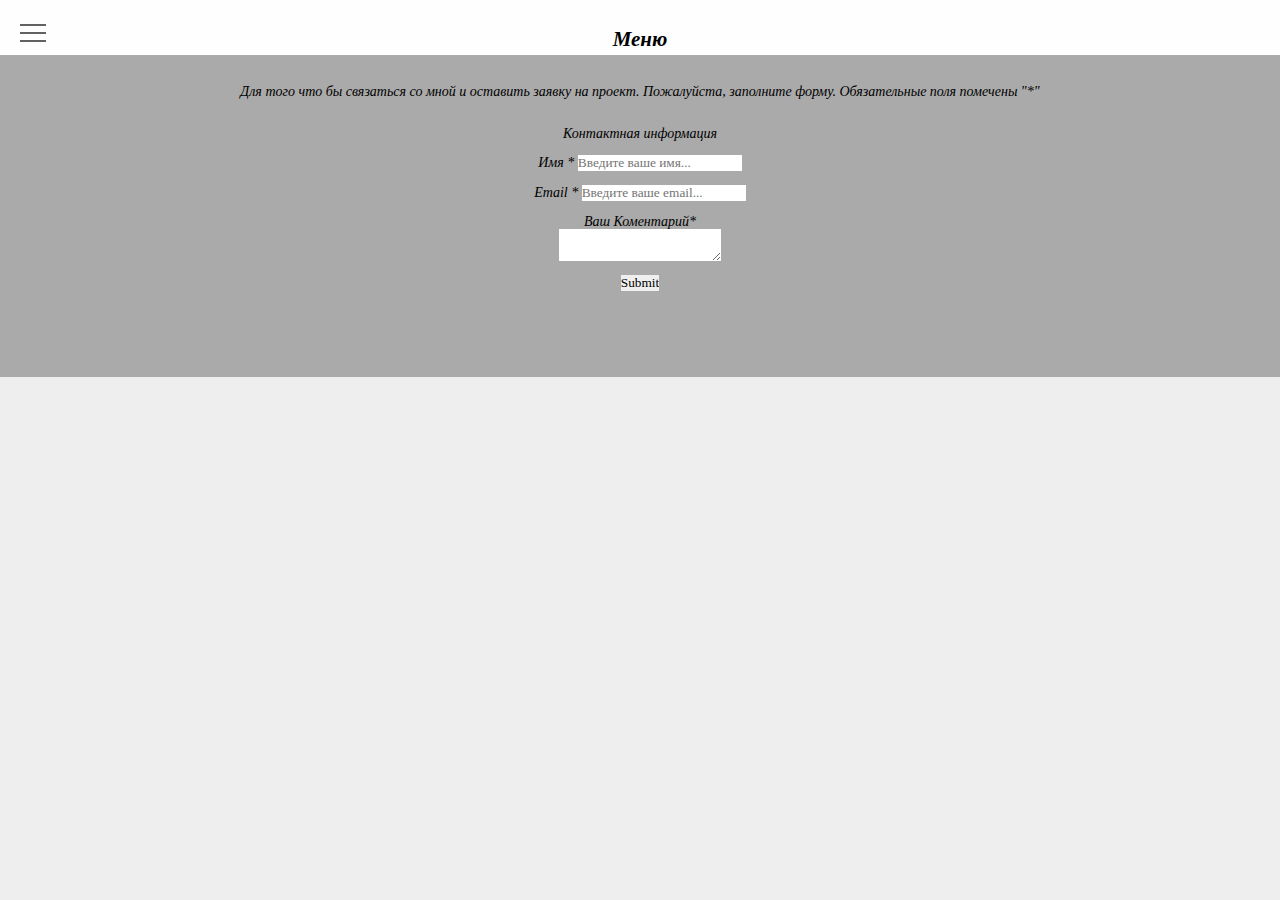
==== A.html @ 073a8728 "Add files via upload" ====
<DOCTYPE html>
<html>
 <haed>
  <link rel="stylesheet" href="style.css"/>
  <link rel="Iheet" href="I.css"/>
  <link rel="indexheet" href="index.html"/>
  <meta charset="UTF-8"/>
  <title>Danila CV</title>
 </head>
 <body>
   <header>
     <div class="menu">
       <div class="hamburger-menu">
          <input id="menu__toggle" type="checkbox" />
          <label class="menu__btn" for="menu__toggle">
            <span></span>
          </label>
       <ul class="menu__box">
          <li><a class="menu__item" href="I.html">Главная</a></li>
          <li><a class="menu__item" href="#">Проекты</a></li>
          <li><a class="menu__item" href="A.html">Оставить Заявку</a></li>
        </ul>
      </div>
     </div>
     <h2>Меню</h2>
   </header>
   <footer>
   
       
        <form action="#">
  <p> Для того что бы связаться со мной и оставить заявку на проект. Пожалуйста, заполните форму. Обязательные поля помечены "*" </p>
  <br />
  <br />
  <fieldset>
    <legend>Контактная информация</legend>
        <br />
      <label for="name">Имя <em>*</em></label>
       <input tyre="text" id="name" placeholder="Введите ваше имя...">
      <br>
        <br />
      <label for="email">Email <em>*</em> </label>
      <input tyre="email" id="email" placeholder="Введите ваше email...">
      <br />
        <br />
      <label for="comments">Ваш Коментарий<em>*</em> </label>
      <br />
      <textarea id="comments"></textarea>
  </fieldset>
  <br />
  <div class="B">
    <p><input type="submit"></p>
  </div>
        </form>
 
      <br>
      <br>
      <br>
      <br>
 </footer>
 </body>
</html>
---- style.css ----
*{
  padding: 0;
	margin: 0;
	border: 0;
}
*,*:before,*:after{
	-moz-box-sizing: border-box;
	-webkit-box-sizing: border-box;
	box-sizing: border-box;
}
:focus,:active{outline: none;}
a:focus,a:active{outline: none;}

nav,footer,header,aside{display: block;}

html,body{
	height: 100%;
	width: 100%;
	font-size: 100%;
	line-height: 1;
	font-size: 14px;
	-ms-text-size-adjust: 100%;
	-moz-text-size-adjust: 100%;
	-webkit-text-size-adjust: 100%;
}
input,button,textarea{font-family:inherit;}

input::-ms-clear{display: none;}
button{cursor: pointer;}
button::-moz-focus-inner {padding:0;border:0;}
a, a:visited{text-decoration: none;}
a:hover{text-decoration: none;}
ul li{list-style: none;}
img{vertical-align: top;}

body {
  
}

header {
  
}

footer {
  
}



@import url('https://fonts.googleapis.com/css2?family=Bad+Script&family=Comforter&family=Great+Vibes&family=Marck+Script&display=swap');

@import url('https://fonts.googleapis.com/css2?family=Bad+Script&family=Comforter&family=Great+Vibes&family=Marck+Script&family=Roboto:wght@500&display=swap');






body {
  background-color: #eee;
  color: ;#000
  font-size: 16px;
  font-weight: normal;
  //*font-family: 'Bad Script', 'Comforter', 'Great Vibes', 'Marck Script', cursive;*/
}

header{
  display: grid;
  align-items: center;
  height: 55px;
  background: #fefefe;
  text-align: center;
  font-style: italic;
}

.box{
  text-align: center;
}

.text_1{
  z-index: -1;
  text-align: center;
  margin-top: 150px;
  margin-left: 15%;
  position: relative;
  max-width: 70%;
  max-height: ;
}


.box_button{
  display: flex;
  justify-content: center;
  margin: 100px;
}

.button {
  color #000;
  transition-duration: 3s;
  display: grid;
  align-items: center;
  text-align: center;
  background: #094;
  width: 150px;
  height: 50px;
  border-radius: 10px;
  box-shadow: 2px 2px 5px #000;
}

a {
  color: #000;
  
}

.button:hover {
 color #000;
 transition-duration: 3s;
 background: #0ef;
 box-shadow: 5px 5px 10px #000;
}

.button:active {
 transition-duration: 0.0001s;
 color: #000;
 background: #f29;
} 





#menu__toggle {
  opacity: 0;
}
.menu__btn {
  display: flex;
  align-items: center;
  position: fixed;
  top: 20px;
  left: 20px;
  width: 26px;
  height: 26px;
  cursor: pointer;
  z-index: 1;
}

.menu__btn > span,
.menu__btn > span::before,
.menu__btn > span::after {
  display: block;
  position: absolute;
  width: 100%;
  height: 2px;
  background-color: #616161;
}
.menu__btn > span::before {
  content: '';
  top: -8px;
}
.menu__btn > span::after {
  content: '';
  top: 8px;
}



.menu__box {
  display: block;
  position: fixed;
  visibility: hidden;
  top: 0;
  left: -100%;
  width: 300px;
  height: 100%;
  margin: 0;
  padding: 80px 0;
  list-style: none;
  text-align: center;
  background-color: #ECEFF1;
  box-shadow: 1px 0px 6px rgba(0, 0, 0, .2);
}

.menu__item {
  display: block;
  padding: 12px 24px;
  color: #333;
  font-family: 'Roboto', sans-serif;
  font-size: 20px;
  font-weight: 600;
  text-decoration: none;
}
.menu__item:hover {
  background-color: #CFD8DC;
}

#menu__toggle:checked ~ .menu__btn > span {
  transform: rotate(45deg);
}
#menu__toggle:checked ~ .menu__btn > span::before {
  top: 0;
  transform: rotate(0);
}
#menu__toggle:checked ~ .menu__btn > span::after {
  top: 0;
  transform: rotate(90deg);
}
#menu__toggle:checked ~ .menu__box {
  z-index: 0;
  visibility: visible;
  left: 0;
}


.menu__btn > span,
.menu__btn > span::before,
.menu__btn > span::after {
  transition-duration: .25s;
}
.menu__box {
  transition-duration: .25s;
}
.menu__item {
  transition-duration: .25s;
}



.zaholovoc {
  margin-top: 50px;
  margin-bottom: 50px;
}


@media screen and (max-width: 1280px) {
 .text_box {
  display:flex;
  flex-direction: colum;
  
}
.foto {
  flex-grow: 1;
  flex-shrink: 1;
  
}
.text_2 {
  padding: 30px;
  flex-grow: 1;
  flex-shrink: 1;
  
;
}
}

.text_box {
  display:flex;
  flex-direction: row;
  grid-template-columns: 2;
  margin: 2%;
  background: #fefefe;
}

.foto {
  flex-basis: 70%;
  flex-grow: 1;
  flex-shrink: 1;
  background: #386;
}

.text_2 {
  padding: 30px;
  flex-grow: 1;
  flex-shrink: 1;
  text-align: left;
;
}
.Bucva1:first-letter{
  color: #094;
  font-size: 32px;
}

.cursiv {
  font-style: italic;
}


.content_box {
  background: #386;
  margin: 10%;
}

.content_box_2 {
  margin: 2%;
  padding: 30px;
  background: #fefefe;
  background: ;
  display: grid;
  justify-content: center;
  font-size: 32px;
  border-radius: 30px;
}

.table {
  text-align: center;
  font-size: 20px;
  border: 3px solid grey;
  padding: 10px;
}
th, td {
   border: 3px solid grey;
   padding: 10px;
}

footer{
  padding: 30px;
  z-index: -4;
  display: grid;
  align-items: center;
  width: 100%;
  background: #aaa;
  text-align: center;
  font-style: italic;
  position: absolute;
}
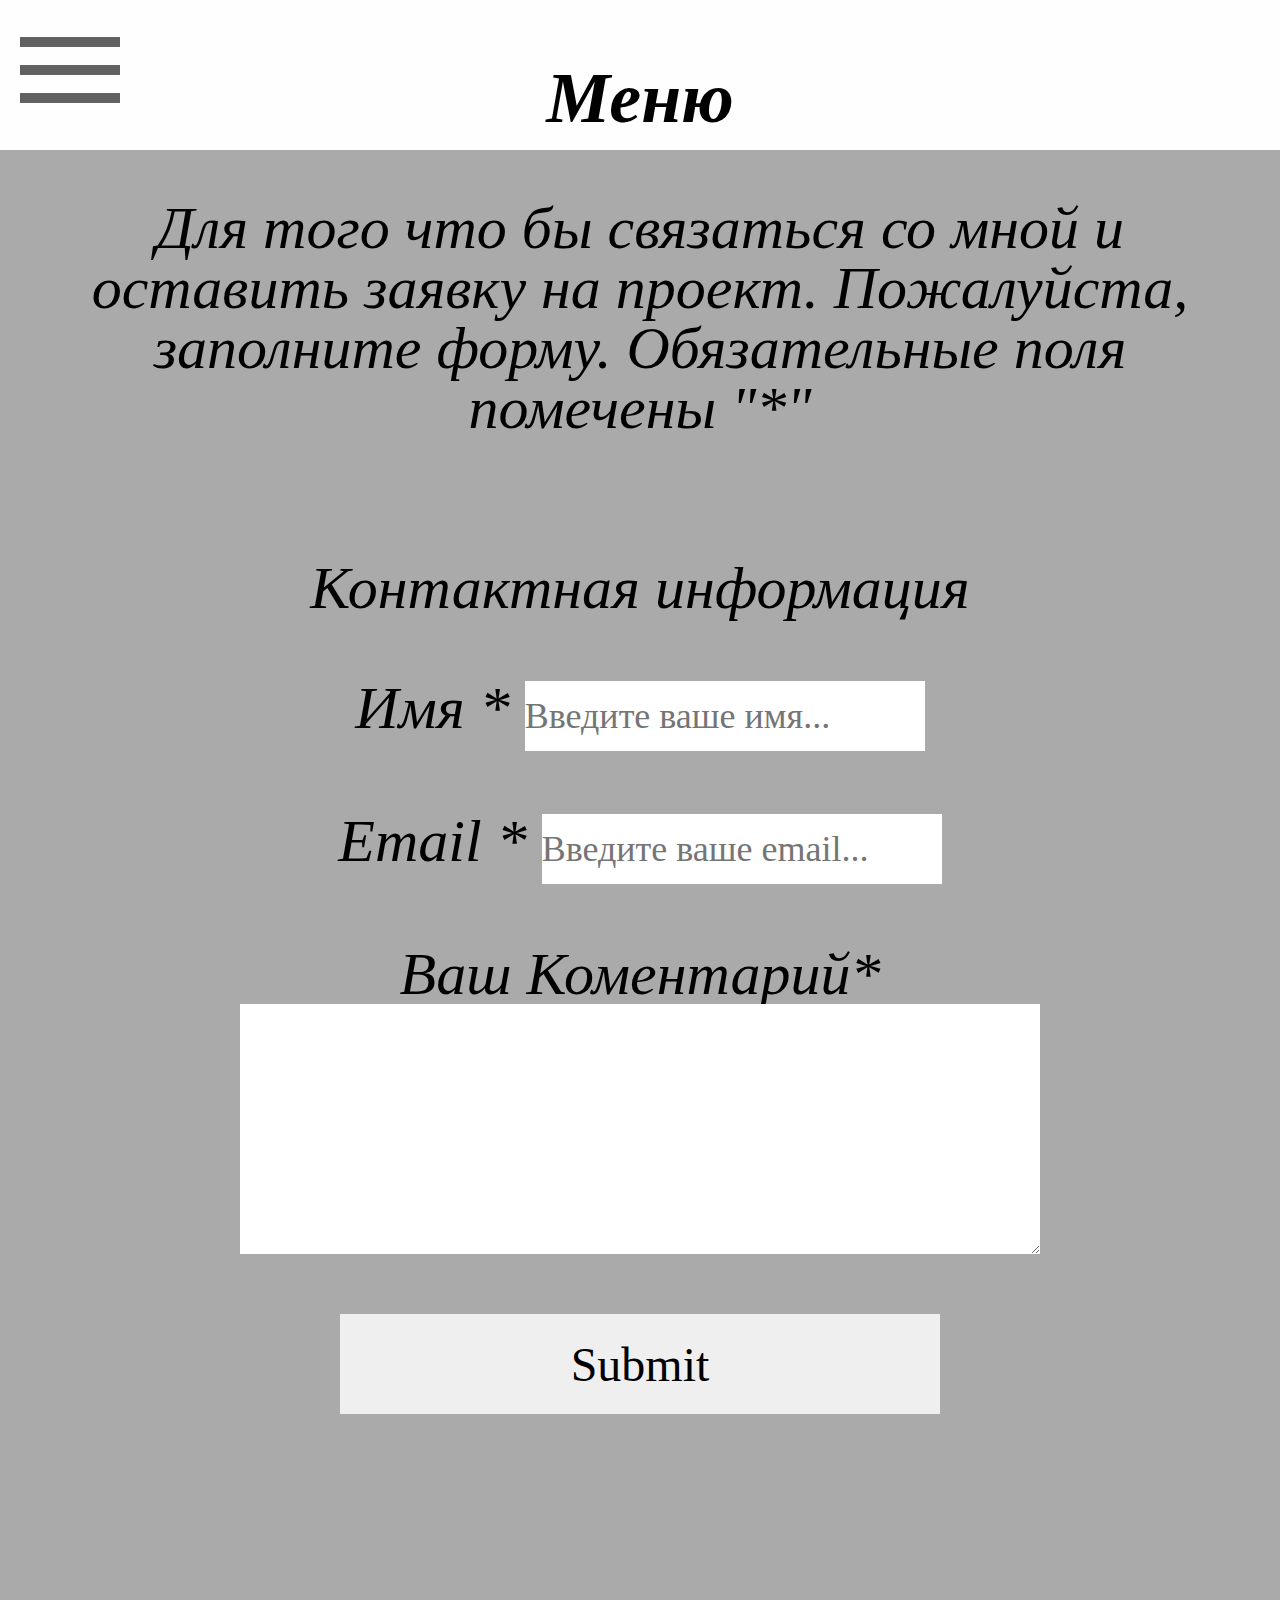
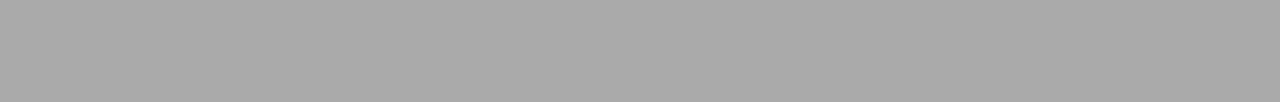
==== commit b186a521: "Add files via upload" ====
--- a/A.html
+++ b/A.html
@@ -5,6 +5,37 @@
   <link rel="Iheet" href="I.css"/>
   <link rel="indexheet" href="index.html"/>
   <meta charset="UTF-8"/>
+  <style type="text/css" media="all">
+    .menu1 {
+      min-height: 100%;
+      min-width: 100%;
+      font-size: 60px;
+    }
+    .comments {
+      width: 400px;
+      height: 250px;
+    }
+    .user1 {
+      width: 400px;
+      height: 70px;
+            font-size: 36px;
+    }
+    .user2 { 
+      width: 400px;
+      height: 70px;
+      font-size: 36px;
+    }
+    .user3 {
+      width: 800px;
+      height: 250px;
+      font-size: 36px;
+    }
+    .Otp{
+      width: 600px;
+      height: 100px;
+      font-size: 48px;
+    }
+  </style>
   <title>Danila CV</title>
  </head>
  <body>
@@ -24,7 +55,7 @@
      </div>
      <h2>Меню</h2>
    </header>
-   <footer>
+   <footer class="menu1">
    
        
         <form action="#">
@@ -34,21 +65,21 @@
   <fieldset>
     <legend>Контактная информация</legend>
         <br />
-      <label for="name">Имя <em>*</em></label>
-       <input tyre="text" id="name" placeholder="Введите ваше имя...">
+      <label for="name1">Имя <em>*</em></label>
+       <input tyre="text" class="user1" id="name" placeholder="Введите ваше имя...">
       <br>
         <br />
-      <label for="email">Email <em>*</em> </label>
-      <input tyre="email" id="email" placeholder="Введите ваше email...">
+      <label for="email1">Email <em>*</em> </label>
+      <input tyre="email" id="email" class="user2" placeholder="Введите ваше email...">
       <br />
         <br />
-      <label for="comments">Ваш Коментарий<em>*</em> </label>
+      <label for="comments1">Ваш Коментарий<em>*</em> </label>
       <br />
-      <textarea id="comments"></textarea>
+      <textarea class="user3" id="comments"></textarea>
   </fieldset>
   <br />
   <div class="B">
-    <p><input type="submit"></p>
+    <p><input class="Otp" type="submit"></p>
   </div>
         </form>
  
@@ -58,4 +89,4 @@
       <br>
  </footer>
  </body>
-</html>+</html>
--- a/style.css
+++ b/style.css
@@ -44,7 +44,8 @@
 footer {
   
 }
-
+h1,h2,h3,h4,h5,h6{font-size:inherit;font-weight: 400;}
+/*--------------------*/
 
 
 @import url('https://fonts.googleapis.com/css2?family=Bad+Script&family=Comforter&family=Great+Vibes&family=Marck+Script&display=swap');
@@ -59,15 +60,17 @@
 body {
   background-color: #eee;
   color: ;#000
-  font-size: 16px;
+  font-size: 48px;
   font-weight: normal;
   //*font-family: 'Bad Script', 'Comforter', 'Great Vibes', 'Marck Script', cursive;*/
 }
 
 header{
+    font-size: 72px;
+    font-weight: 600;
   display: grid;
   align-items: center;
-  height: 55px;
+  height: 150px;
   background: #fefefe;
   text-align: center;
   font-style: italic;
@@ -84,6 +87,7 @@
   margin-left: 15%;
   position: relative;
   max-width: 70%;
+  font-size: 48px;
   max-height: ;
 }
 
@@ -91,6 +95,7 @@
 .box_button{
   display: flex;
   justify-content: center;
+  
   margin: 100px;
 }
 
@@ -99,12 +104,15 @@
   transition-duration: 3s;
   display: grid;
   align-items: center;
+  font-size: 48px;
   text-align: center;
   background: #094;
-  width: 150px;
-  height: 50px;
+  width: 450px;
+  height: 150px;
   border-radius: 10px;
   box-shadow: 2px 2px 5px #000;
+  font-weight: 900;
+  font-style: italic;
 }
 
 a {
@@ -138,8 +146,8 @@
   position: fixed;
   top: 20px;
   left: 20px;
-  width: 26px;
-  height: 26px;
+  width: 100px;
+  height: 100px;
   cursor: pointer;
   z-index: 1;
 }
@@ -150,16 +158,16 @@
   display: block;
   position: absolute;
   width: 100%;
-  height: 2px;
+  height: 10px;
   background-color: #616161;
 }
 .menu__btn > span::before {
   content: '';
-  top: -8px;
+  top: -28px;
 }
 .menu__btn > span::after {
   content: '';
-  top: 8px;
+  top: 28px;
 }
 
 
@@ -168,9 +176,9 @@
   display: block;
   position: fixed;
   visibility: hidden;
-  top: 0;
+  top: 30px;
   left: -100%;
-  width: 300px;
+  width: 400px;
   height: 100%;
   margin: 0;
   padding: 80px 0;
@@ -182,10 +190,10 @@
 
 .menu__item {
   display: block;
-  padding: 12px 24px;
+  padding: 30px 48px;
   color: #333;
   font-family: 'Roboto', sans-serif;
-  font-size: 20px;
+  font-size: 48px;
   font-weight: 600;
   text-decoration: none;
 }
@@ -228,52 +236,62 @@
 .zaholovoc {
   margin-top: 50px;
   margin-bottom: 50px;
-}
-
-
-@media screen and (max-width: 1280px) {
- .text_box {
+  font-size: 60px;
+  font-weight: 900;
+}
+
+
+
+
+
+
+
+h2 {
+  font-weight: 700;
+  text-align: center;
+  
+}
+
+
+
+.content {
+  border-radius: 10px;
   display:flex;
-  flex-direction: colum;
-  
-}
-.foto {
-  flex-grow: 1;
-  flex-shrink: 1;
-  
-}
-.text_2 {
+  flex-direction: column;
+  margin: 2%;
+  background: #fefefe;
+  font-size: 48px;
+  margin-bottom: 0px;
+}
+/
+.foto_box {
+  flex: 1 0 40%;
+  flex:  40%;
+  background: #fefefe;
+}
+
+.foto { 
+ min-width: 100%;
+ padding: 10px;
+}
+
+.text_box {
   padding: 30px;
-  flex-grow: 1;
-  flex-shrink: 1;
-  
-;
-}
-}
-
-.text_box {
-  display:flex;
-  flex-direction: row;
-  grid-template-columns: 2;
+  text-align: justify;
+  flex: 1 0 40%;
+; }
+.text_3 {
   margin: 2%;
   background: #fefefe;
-}
-
-.foto {
-  flex-basis: 70%;
-  flex-grow: 1;
-  flex-shrink: 1;
-  background: #386;
-}
-
-.text_2 {
+  font-size: 48px;
+  border-radius: 10px;
+  text-align: left;
   padding: 30px;
-  flex-grow: 1;
-  flex-shrink: 1;
-  text-align: left;
-;
-}
-.Bucva1:first-letter{
+}
+
+*/
+
+.Bucva1:first-line {
   color: #094;
   font-size: 32px;
 }
@@ -281,8 +299,24 @@
 .cursiv {
   font-style: italic;
 }
-
-
+/
+@media screen and (min-width: 1280px) {
+ .content {
+   flex-direction: row;
+  font-size: 48px;
+  flex-wrap: wrap;
+  display: block;
+
+ }
+ .Bucva1:first-line {
+  color: #094;
+  font-size: 48px;
+}
+.foto_box{
+  min-width: 100%;
+}
+}
+*/
 .content_box {
   background: #386;
   margin: 10%;
@@ -295,13 +329,13 @@
   background: ;
   display: grid;
   justify-content: center;
-  font-size: 32px;
-  border-radius: 30px;
+  font-size: 48px;
+  border-radius: 10px;
 }
 
 .table {
   text-align: center;
-  font-size: 20px;
+  font-size: 36px;
   border: 3px solid grey;
   padding: 10px;
 }
@@ -311,7 +345,7 @@
 }
 
 footer{
-  padding: 30px;
+  padding: 48px;
   z-index: -4;
   display: grid;
   align-items: center;
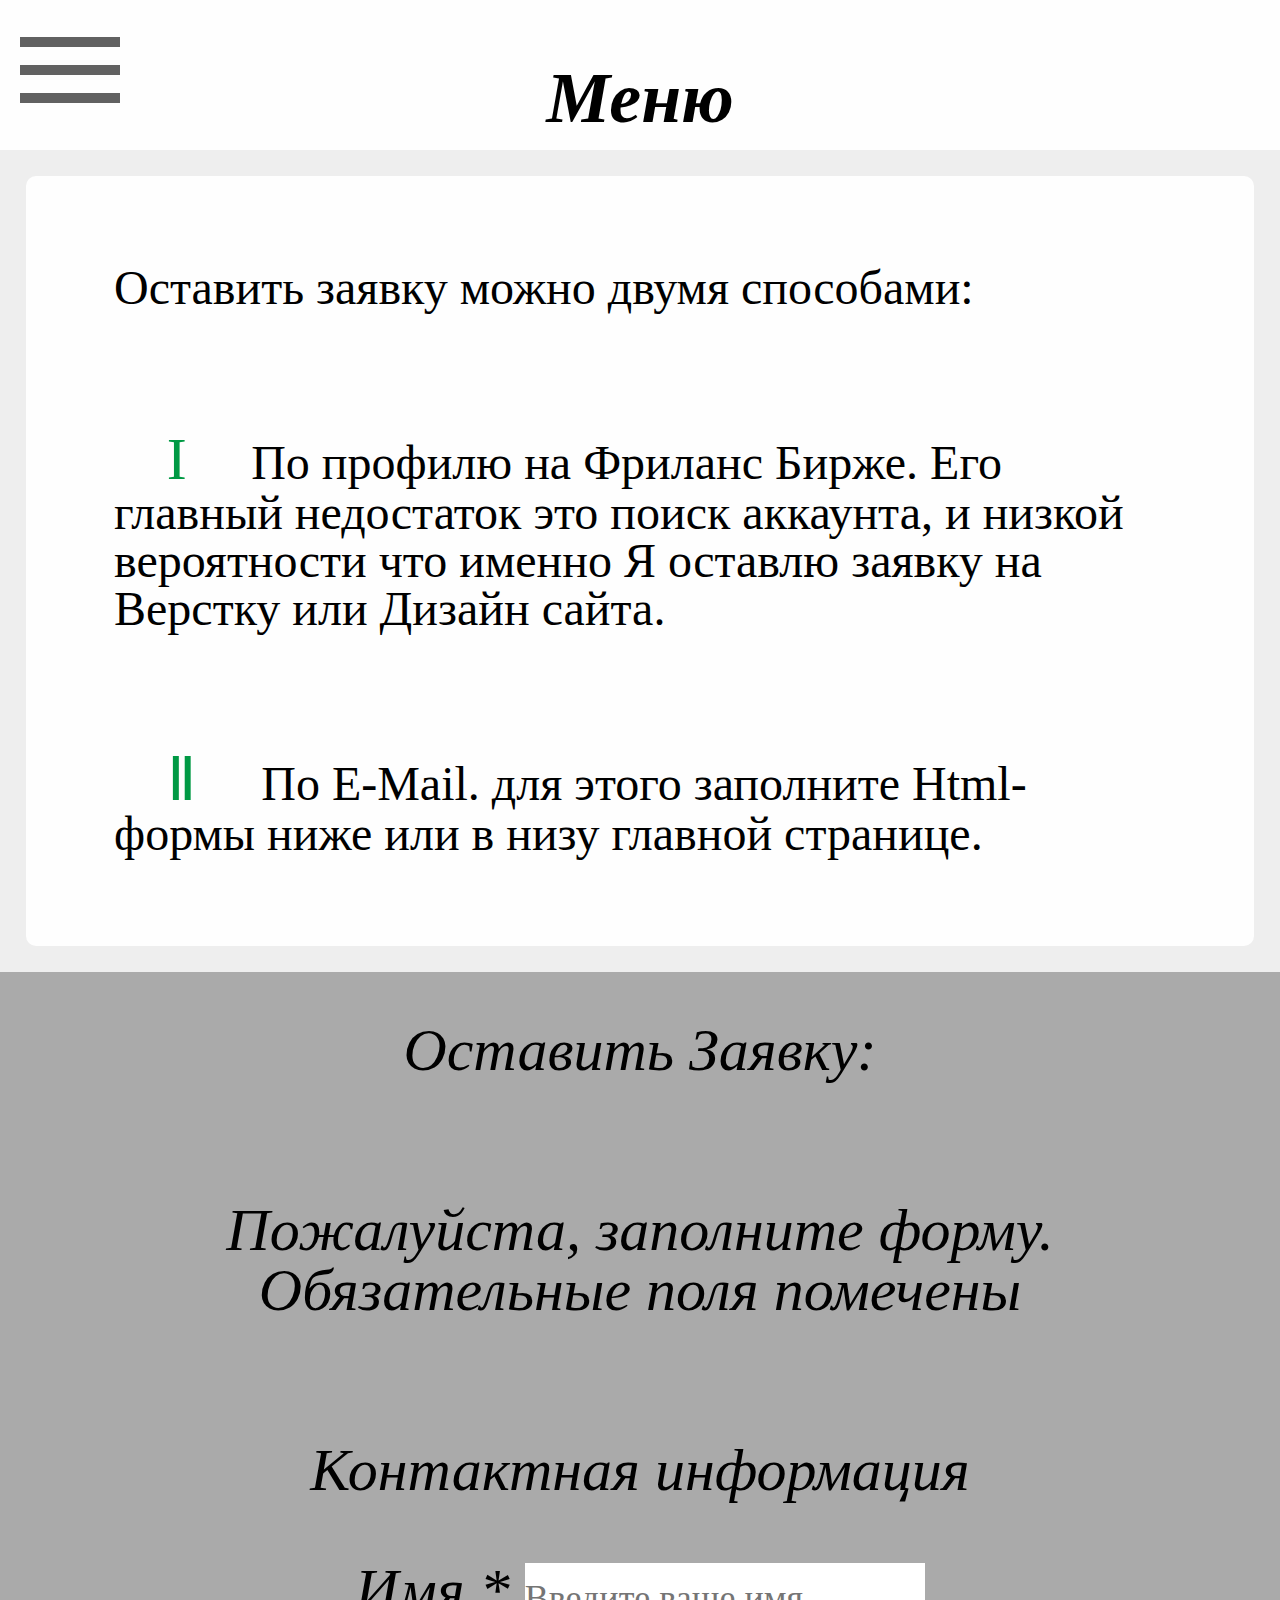
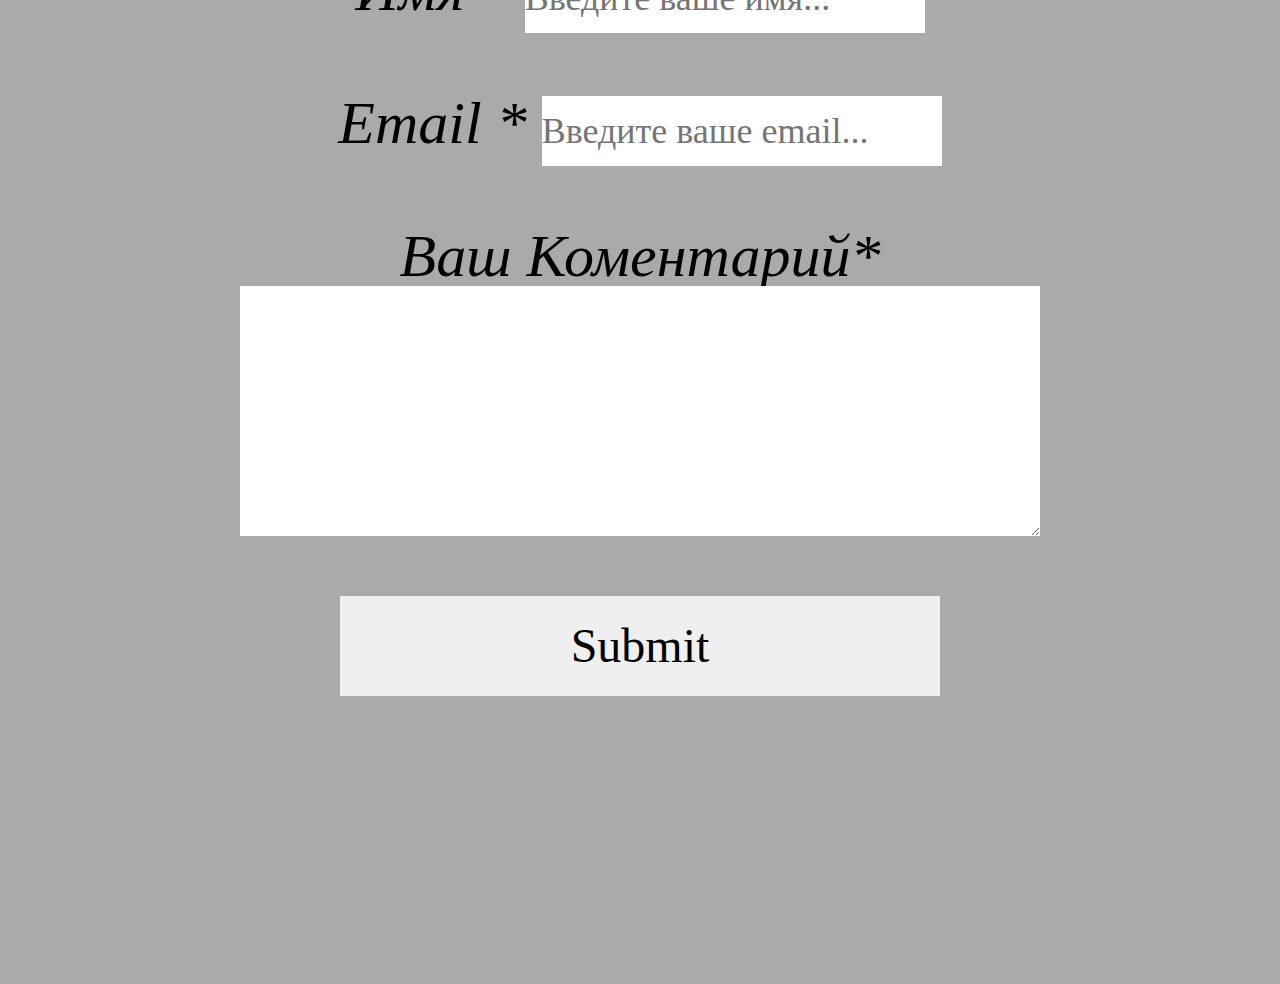
==== commit f35361c8: "Add files via upload" ====
--- a/A.html
+++ b/A.html
@@ -7,7 +7,7 @@
   <meta charset="UTF-8"/>
   <style type="text/css" media="all">
     .menu1 {
-      min-height: 100%;
+      min-height: 110%;
       min-width: 100%;
       font-size: 60px;
     }
@@ -18,7 +18,7 @@
     .user1 {
       width: 400px;
       height: 70px;
-            font-size: 36px;
+      font-size: 36px;
     }
     .user2 { 
       width: 400px;
@@ -55,34 +55,50 @@
      </div>
      <h2>Меню</h2>
    </header>
+   <div class="straniza3">
+     <div class="Shapca">
+     Оставить заявку можно двумя способами:
+   </div>
+     <div class="Absatz">
+     I
+     По профилю на Фриланс Бирже. Его главный недостаток это поиск аккаунта, и низкой вероятности что именно Я оставлю заявку на Верстку или Дизайн сайта.
+   </div>
+     <div class="Absatz_2">
+     Ⅱ По E-Mail. для этого заполните Html-формы ниже или в низу главной странице.
+   </div>
+   </div>
    <footer class="menu1">
    
-       
+       Оставить Заявку:
+        <br />
+        <br />
+        <br />
         <form action="#">
-  <p> Для того что бы связаться со мной и оставить заявку на проект. Пожалуйста, заполните форму. Обязательные поля помечены "*" </p>
+  <p>Пожалуйста, заполните форму. Обязательные поля помечены </p>
   <br />
   <br />
   <fieldset>
     <legend>Контактная информация</legend>
         <br />
-      <label for="name1">Имя <em>*</em></label>
+      <label for="name">Имя <em>*</em></label>
        <input tyre="text" class="user1" id="name" placeholder="Введите ваше имя...">
       <br>
         <br />
-      <label for="email1">Email <em>*</em> </label>
-      <input tyre="email" id="email" class="user2" placeholder="Введите ваше email...">
+      <label for="email">Email <em>*</em> </label>
+      <input tyre="email" class="user2" id="email" placeholder="Введите ваше email...">
       <br />
         <br />
-      <label for="comments1">Ваш Коментарий<em>*</em> </label>
+      <label for="comments">Ваш Коментарий<em>*</em> </label>
       <br />
-      <textarea class="user3" id="comments"></textarea>
+      <textarea id="comments" class="user3"></textarea>
   </fieldset>
   <br />
-  <div class="B">
+  <div>
     <p><input class="Otp" type="submit"></p>
   </div>
         </form>
- 
+      </h2>
+      </div>
       <br>
       <br>
       <br>
--- a/style.css
+++ b/style.css
@@ -308,10 +308,12 @@
   display: block;
 
  }
- .Bucva1:first-line {
+ .Bucva1:first-letter{
+  font-size: 60px;
   color: #094;
-  font-size: 48px;
-}
+  display: inline;
+  padding: 5%;
+ }
 .foto_box{
   min-width: 100%;
 }
@@ -354,4 +356,38 @@
   text-align: center;
   font-style: italic;
   position: absolute;
+}
+
+.straniza3{
+  margin: 2%;
+  padding: 30px;
+  background: #fefefe;
+  background: ;
+  display: grid;
+  justify-content: center;
+  font-size: 48px;
+  border-radius: 10px;
+}
+
+.Shapca {
+  padding: 5%;
+}
+.Absatz {
+  padding: 5%
+}
+.Absatz_2 {
+  padding: 5%
+}
+
+.Absatz:first-letter{
+  font-size: 60px;
+  color: #094;
+  display: inline;
+  padding: 5%;
+}
+.Absatz_2:first-letter{
+  font-size: 60px;
+  color: #094;
+  display: inline;
+  padding: 5%;
 }